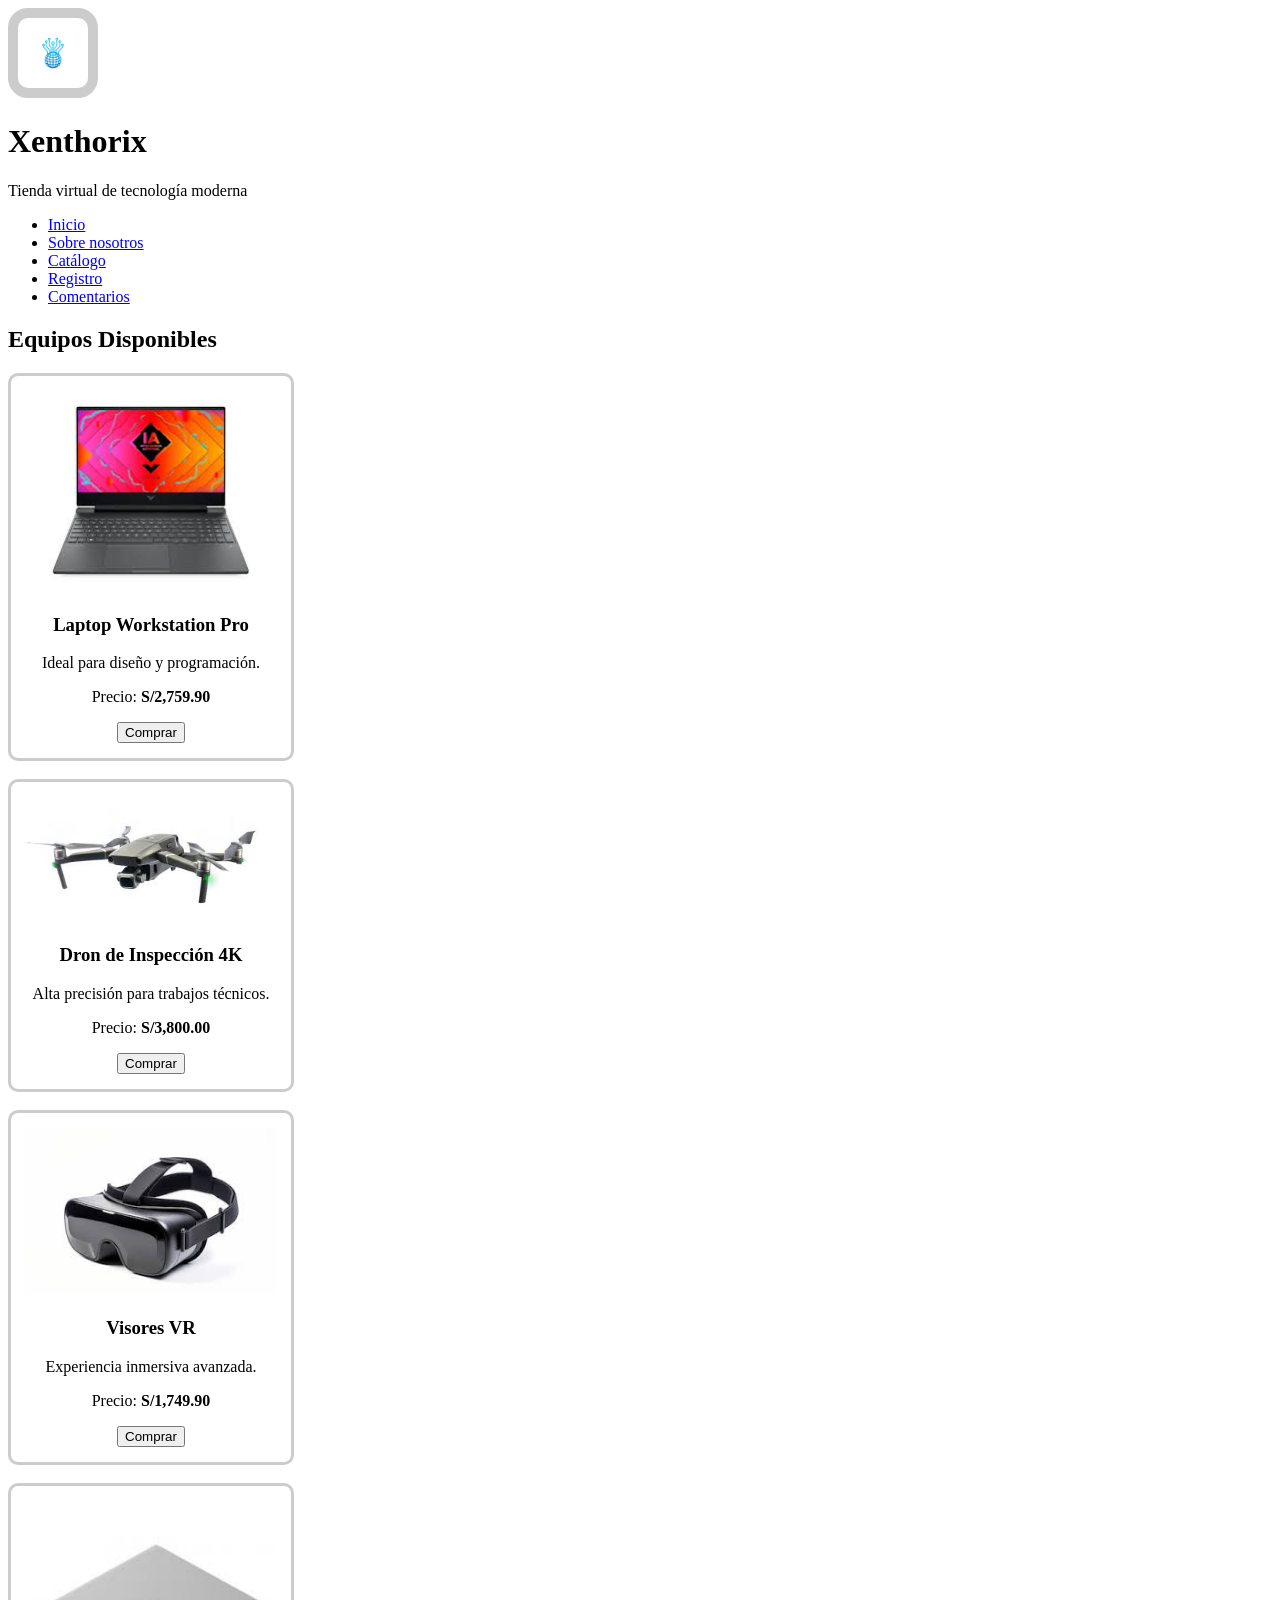
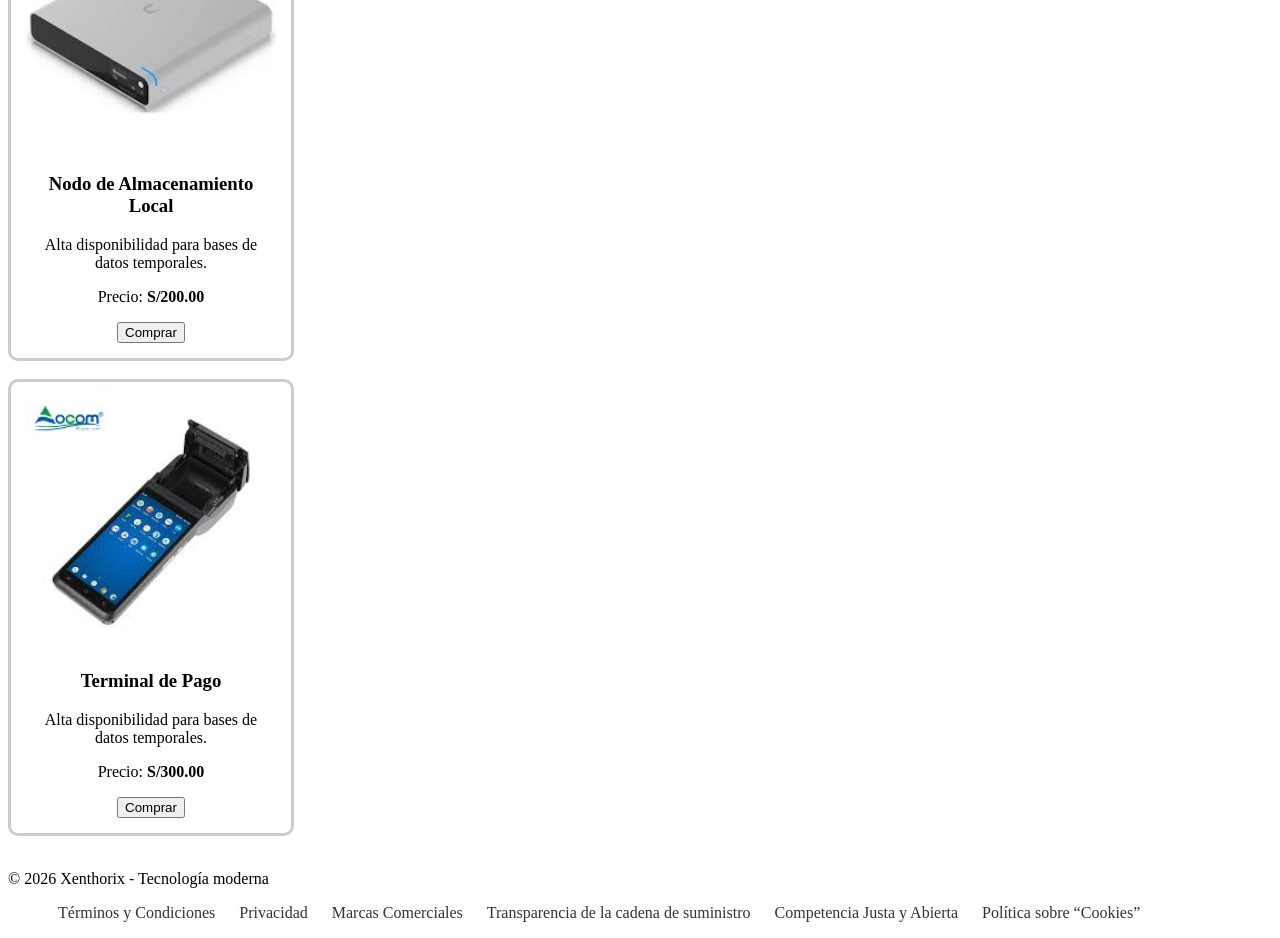
==== catalogo.html @ 6b48ac33 "pg1" ====
<!DOCTYPE html>
<html lang="es">
<head>
    <meta charset="UTF-8">
    <title>Xenthorix - Tienda de Tecnología</title>
    <link rel="stylesheet" href="estilos.css">
</head>
<body>

    <!-- ENCABEZADO -->
    <header>
        <img src="imagen/logo.png" alt="Logo de la empresa" style="width:50px; height: 50px;border: 10px solid #ccc; padding: 10px; border-radius: 20px; text-align: center;">
        <div class="texto-header">
            <h1>Xenthorix</h1>
            <p>Tienda virtual de tecnología moderna</p>
        </div>
    </header>

    <!-- MENÚ -->
    <nav>
        <ul>
            <li><a href="index.html#inicio">Inicio</a></li>
            <li><a href="index.html#nosotros">Sobre nosotros</a></li>
            <li><a href="#catalogo">Catálogo</a></li>
            <li><a href="registro.html">Registro</a></li>
            <li><a href="index.html#comentarios">Comentarios</a></li>
        </ul>
    </nav>

    <main>

        <!-- CATÁLOGO -->
        <section id="catalogo">
            <h2>Equipos Disponibles</h2>

            <article style="border: 3px solid #ccc; padding: 15px; width: 250px; border-radius: 10px; text-align: center;">
                <img src="imagen/laptop.jpg" style="width:100%;">
                <h3>Laptop Workstation Pro</h3>
                <p>Ideal para diseño y programación.</p>
                <p>Precio: <strong>S/2,759.90</strong></p>
                <button>Comprar</button>
            </article>
            <br>

            <article style="border: 3px solid #ccc; padding: 15px; width: 250px; border-radius: 10px; text-align: center;">
                <img src="imagen/dron.jpg" style="width:100%;">
                <h3>Dron de Inspección 4K</h3>
                <p>Alta precisión para trabajos técnicos.</p>
                <p>Precio: <strong>S/3,800.00</strong></p>
                <button>Comprar</button>
            </article>
            <br>

            <article style="border: 3px solid #ccc; padding: 15px; width: 250px; border-radius: 10px; text-align: center;">
                <img src="imagen/gafas.jpg" style="width:100%;">
                <h3>Visores VR</h3>
                <p>Experiencia inmersiva avanzada.</p>
                <p>Precio: <strong>S/1,749.90</strong></p>
                <button>Comprar</button>
            </article>
            <br>

            <article style="border: 3px solid #ccc; padding: 15px; width: 250px; border-radius: 10px; text-align: center;">
                <img src="imagen/servidor.jpg" style="width:100%;">
                <h3>Nodo de Almacenamiento Local</h3>
                <p>Alta disponibilidad para bases de datos temporales.</p>
                <p>Precio: <strong>S/200.00</strong></p>
                <button>Comprar</button>
            </article>
            <br>
            
            <article style="border: 3px solid #ccc; padding: 15px; width: 250px; border-radius: 10px; text-align: center;">
                <img src="imagen/terminal_de_pago.jpg" style="width: 100%;">
                <h3>Terminal de Pago</h3>
                <p>Alta disponibilidad para bases de datos temporales.</p>
                <p>Precio: <strong>S/300.00</strong></p>
                <button>Comprar</button>
            </article>
            <br>
        </section>
    </main>

    <!-- FOOTER -->
    <footer>
        <p>&copy; 2026 Xenthorix - Tecnología moderna</p>
    </footer>

    <div class="col-12 text-center">
		<ul>
            <style>
                .links {
                    display: inline-block;
                    margin: 0 10px;
                }
                .links a {
                    text-decoration: none;
                    color: #333;
                }
            </style>
            
				<li class="links"><a href="/es/legal/copyright.html">Términos y Condiciones</a></li>
			
				<li class="links"><a href="/es/legal/privacy.html">Privacidad</a></li>
			
				<li class="links"><a href="/es/legal/trademarks.html">Marcas Comerciales</a></li>
			
				<li class="links"><a href="/es/legal/transparency.html" target="_blank">Transparencia de la cadena de suministro</a></li>
			
				<li class="links"><a href="/es/legal/competition.html">Competencia Justa y Abierta</a></li>
			
				<li class="links"><a href="/es/legal/cookies.html">Política sobre “Cookies”</a></li>
			
		</ul>
	</div>

</body>
</html>
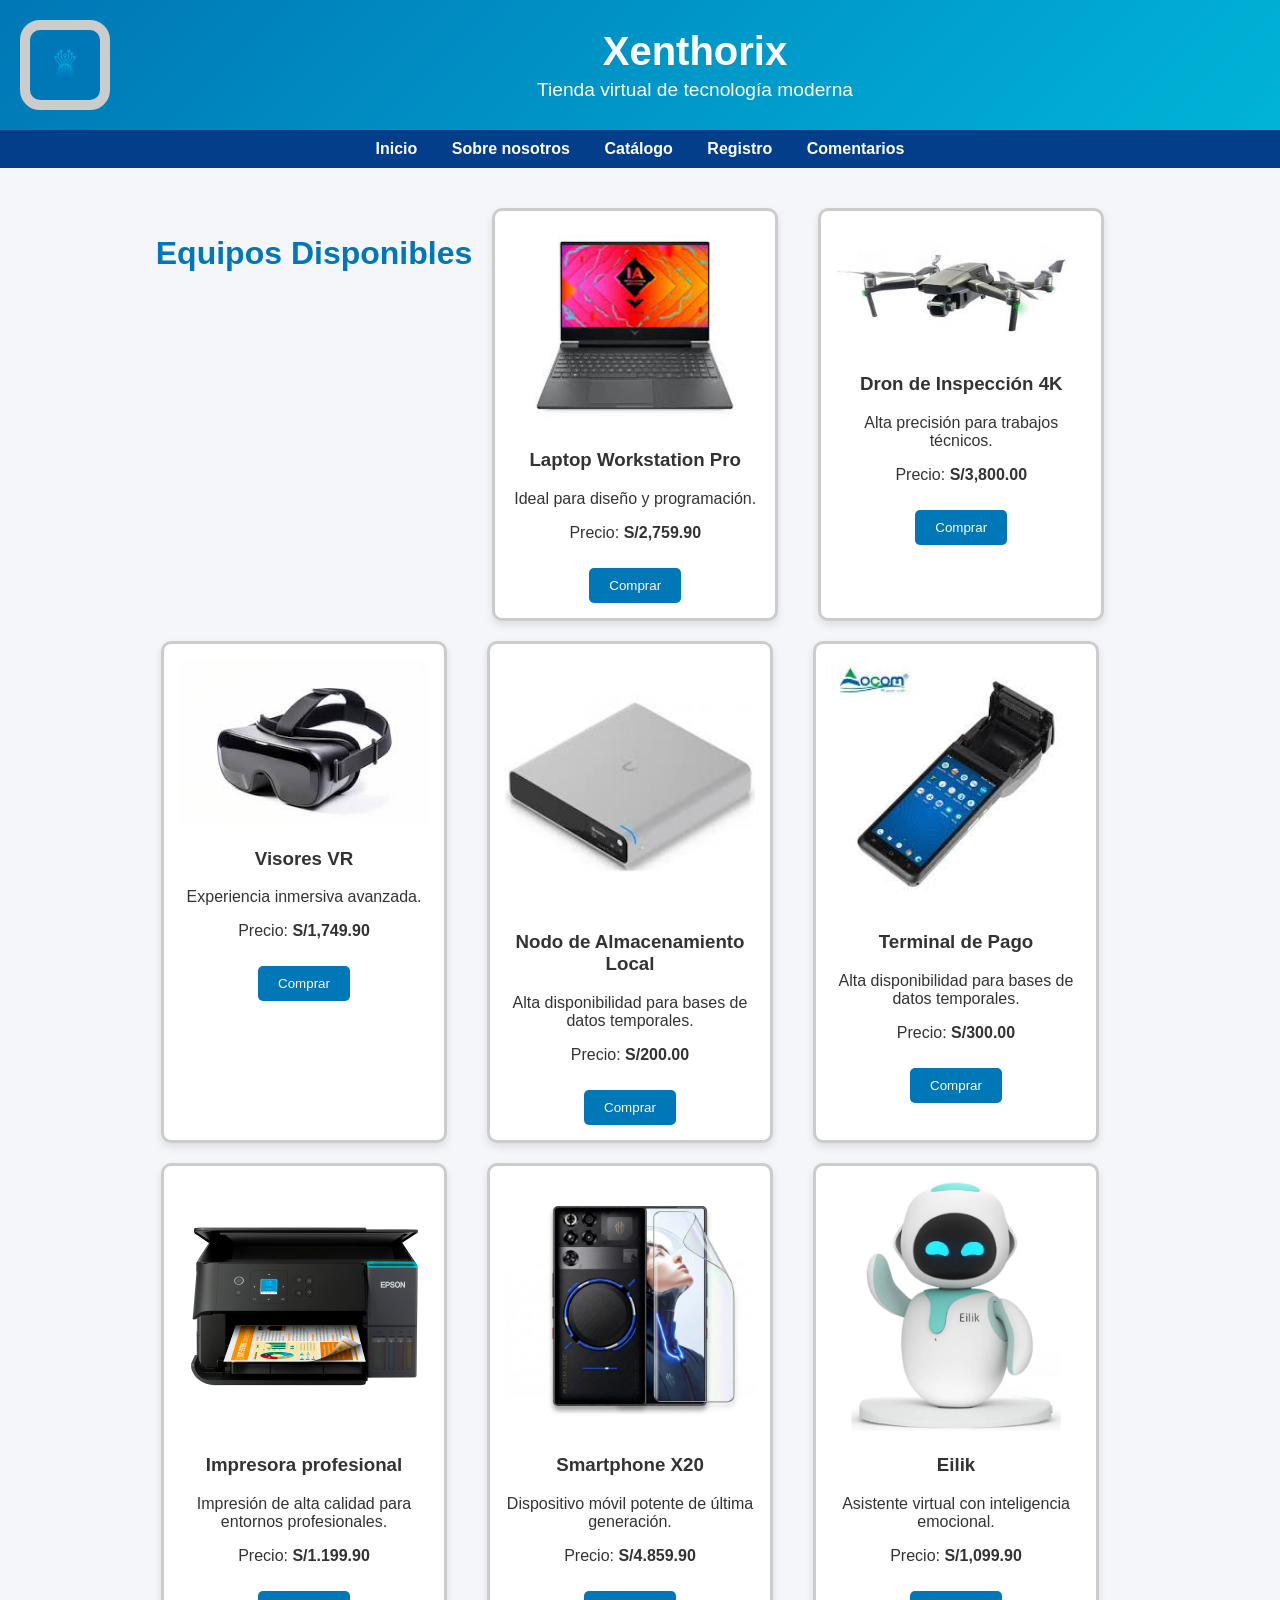
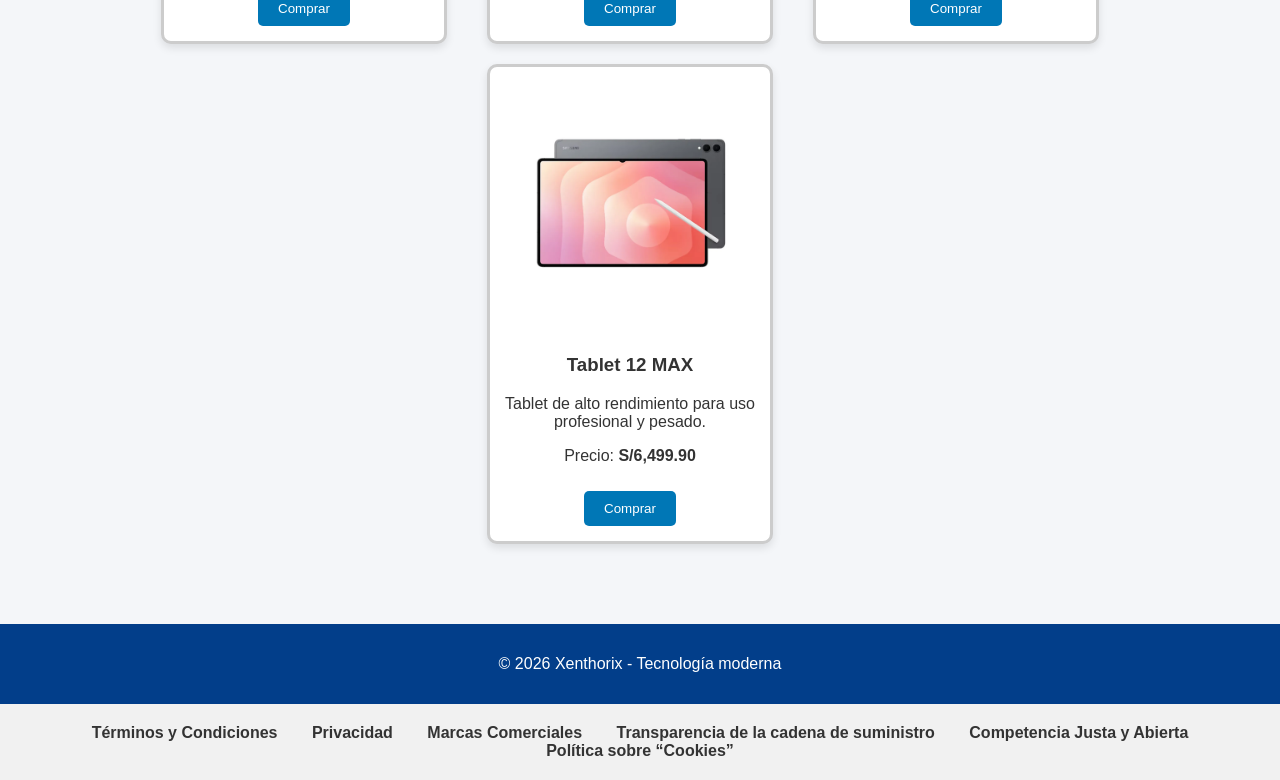
==== commit 66687944: "Add 4 new product articles to catalog" ====
--- a/catalogo.html
+++ b/catalogo.html
@@ -77,6 +77,44 @@
                 <button>Comprar</button>
             </article>
             <br>
+
+			
+            <article style="border: 3px solid #ccc; padding: 15px; width: 250px; border-radius: 10px; text-align: center;">
+                <img src="imagen/impresora.jpg" style="width:100%;">
+                <h3>Impresora profesional</h3>
+                <p>Impresión de alta calidad para entornos profesionales.</p>
+                <p>Precio: <strong>S/1.199.90</strong></p>
+                <button>Comprar</button>
+            </article>
+            <br>
+
+            <article style="border: 3px solid #ccc; padding: 15px; width: 250px; border-radius: 10px; text-align: center;">
+                <img src="imagen/telefono.png" style="width:100%;">
+                <h3>Smartphone X20</h3>
+                <p>Dispositivo móvil potente de última generación.</p>
+                <p>Precio: <strong>S/4.859.90</strong></p>
+                <button>Comprar</button>
+            </article>
+
+            <br>
+            <article style="border: 3px solid #ccc; padding: 15px; width: 250px; border-radius: 10px; text-align: center;">
+                <img src="imagen/asistente.png" style="width:100%;">
+                <h3>Eilik</h3>
+                <p>Asistente virtual con inteligencia emocional.</p>
+                <p>Precio: <strong>S/1,099.90</strong></p>
+                <button>Comprar</button>
+            </article>
+            <br>
+
+            <article style="border: 3px solid #ccc; padding: 15px; width: 250px; border-radius: 10px; text-align: center;">
+                <img src="imagen/tablet.png" style="width:100%;">
+                <h3>Tablet 12 MAX</h3>
+                <p>Tablet de alto rendimiento para uso profesional y pesado.</p>
+                <p>Precio: <strong>S/6,499.90</strong></p>
+                <button>Comprar</button>
+            </article>
+            <br>
+
         </section>
     </main>
 
@@ -114,4 +152,4 @@
 	</div>
 
 </body>
-</html>+</html>
--- a/estilos.css
+++ b/estilos.css
@@ -0,0 +1,381 @@
+/* Estilo general */
+body {
+    font-family: Arial, Helvetica, sans-serif;
+    margin: 0;
+    padding: 0;
+    background-color: #f4f6f9;
+    color: #333;
+}
+
+/* Encabezado */
+header {
+    display: flex;
+    align-items: center;       /* centra verticalmente logo y texto */
+    background: linear-gradient(135deg, #0077b6, #00b4d8);
+    color: white;
+    padding: 20px;
+}
+
+/* Logo a la izquierda */
+header img {
+    width: 60px;
+    height: 60px;
+    border: 4px solid #fff;
+    border-radius: 50%;
+    padding: 5px;
+    background: #0077b6;
+    margin-right: 20px;
+}
+
+/* Contenedor del texto */
+header .texto-header {
+    text-align: center;
+    flex: 1; /* ocupa todo el espacio restante */
+}
+
+header h1 {
+    margin: 0;
+    font-size: 2.5em;
+}
+
+header p {
+    margin: 5px 0 0;
+    font-size: 1.2em;
+}
+
+/* Menú */
+nav {
+    background-color: #023e8a;
+    padding: 10px 0;
+}
+
+nav ul {
+    list-style: none;
+    margin: 0;
+    padding: 0;
+    text-align: center;
+}
+
+nav ul li {
+    display: inline-block;
+    margin: 0 15px;
+}
+
+nav ul li a {
+    text-decoration: none;
+    color: white;
+    font-weight: bold;
+    transition: color 0.3s ease;
+}
+
+nav ul li a:hover {
+    color: #90e0ef;
+}
+
+/* Catálogo en horizontal */
+#catalogo {
+    padding: 40px;
+    text-align: center;
+}
+
+#catalogo h2 {
+    margin-bottom: 30px;
+    font-size: 2em;
+    color: #0077b6;
+}
+
+/* Contenedor flexible */
+#catalogo {
+    display: flex;
+    flex-wrap: wrap; /* permite que los artículos bajen si no caben */
+    justify-content: center;
+    gap: 20px; /* espacio entre artículos */
+}
+
+/* Tarjetas de producto */
+#catalogo article {
+    background: white;
+    border: 3px solid #ccc;
+    border-radius: 10px;
+    padding: 15px;
+    width: 250px;
+    text-align: center;
+    box-shadow: 0 4px 8px rgba(0,0,0,0.1);
+    transition: transform 0.3s ease;
+}
+
+#catalogo article:hover {
+    transform: scale(1.05);
+}
+
+#catalogo img {
+    border-radius: 10px;
+    width: 100%;
+}
+
+#catalogo button {
+    background-color: #0077b6;
+    color: white;
+    border: none;
+    padding: 10px 20px;
+    margin-top: 10px;
+    border-radius: 5px;
+    cursor: pointer;
+    transition: background 0.3s ease;
+}
+
+#catalogo button:hover {
+    background-color: #00b4d8;
+}
+
+
+#catalogo button {
+    background-color: #0077b6;
+    color: white;
+    border: none;
+    padding: 10px 20px;
+    margin-top: 10px;
+    border-radius: 5px;
+    cursor: pointer;
+    transition: background 0.3s ease;
+}
+
+#catalogo button:hover {
+    background-color: #00b4d8;
+}
+
+/* Footer */
+footer {
+    background-color: #023e8a;
+    color: white;
+    text-align: center;
+    padding: 15px;
+    margin-top: 40px;
+}
+
+/* Links legales */
+.col-12 {
+    background-color: #f1f1f1;
+    padding: 20px;
+    text-align: center;
+}
+
+.col-12 ul {
+    list-style: none;
+    padding: 0;
+    margin: 0;
+}
+
+.col-12 li {
+    display: inline-block;
+    margin: 0 15px;
+}
+
+.col-12 a {
+    text-decoration: none;
+    color: #0077b6;
+    font-weight: bold;
+    transition: color 0.3s ease;
+}
+
+.col-12 a:hover {
+    color: #00b4d8;
+}
+
+/* Sección de registro */
+#registro {
+    padding: 50px;
+    display: flex;
+    justify-content: center;
+    background: linear-gradient(135deg, #e0f7fa, #f4f6f9);
+}
+
+#registro h2 {
+    text-align: center;
+    color: #0077b6;
+    margin-bottom: 20px;
+    font-size: 2em;
+}
+/* Formulario */
+#registro form {
+    width: 100%;
+    max-width: 450px;
+}
+
+#registro fieldset {
+    border: none;
+    background: white;
+    padding: 30px;
+    border-radius: 12px;
+    box-shadow: 0 6px 15px rgba(0,0,0,0.1);
+}
+
+#registro legend {
+    font-weight: bold;
+    color: #023e8a;
+    font-size: 1.3em;
+    margin-bottom: 15px;
+}
+
+/* Etiquetas e inputs */
+#registro label {
+    display: block;
+    margin-bottom: 6px;
+    font-weight: bold;
+    color: #333;
+}
+
+#registro input {
+    width: 100%;
+    padding: 10px;
+    margin-bottom: 18px;
+    border: 1px solid #ccc;
+    border-radius: 6px;
+    transition: border-color 0.3s ease, box-shadow 0.3s ease;
+}
+
+#registro input:focus {
+    border-color: #0077b6;
+    box-shadow: 0 0 6px rgba(0,119,182,0.3);
+    outline: none;
+}
+
+/* Botón */
+#registro button {
+    width: 100%;
+    padding: 12px;
+    background-color: #0077b6;
+    color: white;
+    border: none;
+    border-radius: 6px;
+    font-size: 1em;
+    cursor: pointer;
+    transition: background 0.3s ease, transform 0.2s ease;
+}
+
+#registro button:hover {
+    background-color: #00b4d8;
+    transform: scale(1.05);
+}
+
+/* INICIO */
+#inicio {
+    padding: 60px 20px;
+    text-align: center;
+    background: linear-gradient(135deg, #1b303b, #263235);
+    color: white;
+}
+
+#inicio h2 {
+    font-size: 2.5em;
+    margin-bottom: 15px;
+}
+
+#inicio p {
+    font-size: 1.2em;
+}
+
+/* SOBRE NOSOTROS */
+#nosotros {
+    padding: 50px;
+    background-color: #f9f9f9;
+    text-align: center;
+}
+
+#nosotros h2 {
+    color: #0077b6;
+    margin-bottom: 20px;
+    font-size: 2em;
+}
+
+#nosotros p {
+    max-width: 700px;
+    margin: 10px auto;
+    line-height: 1.6;
+    color: #444;
+}
+
+#nosotros img {
+    margin-top: 20px;
+    width: 80px;
+    height: 80px;
+    border: 5px solid #0077b6;
+    border-radius: 50%;
+    padding: 10px;
+    background: white;
+}
+
+/* COMENTARIOS */
+#comentarios {
+    padding: 50px;
+    background-color: #eef6f9;
+}
+
+#comentarios h2 {
+    text-align: center;
+    color: #0077b6;
+    margin-bottom: 30px;
+    font-size: 2em;
+}
+
+/* Opiniones */
+#comentarios article {
+    background: white;
+    padding: 15px;
+    margin: 15px auto;
+    max-width: 600px;
+    border-radius: 10px;
+    box-shadow: 0 4px 10px rgba(0,0,0,0.1);
+    display: flex;
+    align-items: center;
+    gap: 15px;
+}
+
+#comentarios article img {
+    width: 60px;
+    border-radius: 50%;
+    border: 2px solid #0077b6;
+}
+
+/* Formulario de comentarios */
+#comentarios h3 {
+    text-align: center;
+    margin-top: 30px;
+    color: #023e8a;
+}
+
+#comentarios form {
+    text-align: center;
+    margin-top: 20px;
+}
+
+#comentarios input, 
+#comentarios textarea {
+    width: 80%;
+    max-width: 400px;
+    padding: 10px;
+    margin-bottom: 15px;
+    border: 1px solid #ccc;
+    border-radius: 6px;
+    transition: border-color 0.3s ease;
+}
+
+#comentarios input:focus, 
+#comentarios textarea:focus {
+    border-color: #0077b6;
+    outline: none;
+}
+
+#comentarios button {
+    background-color: #0077b6;
+    color: white;
+    border: none;
+    padding: 12px 25px;
+    border-radius: 6px;
+    cursor: pointer;
+    transition: background 0.3s ease;
+}
+
+#comentarios button:hover {
+    background-color: #00b4d8;
+}
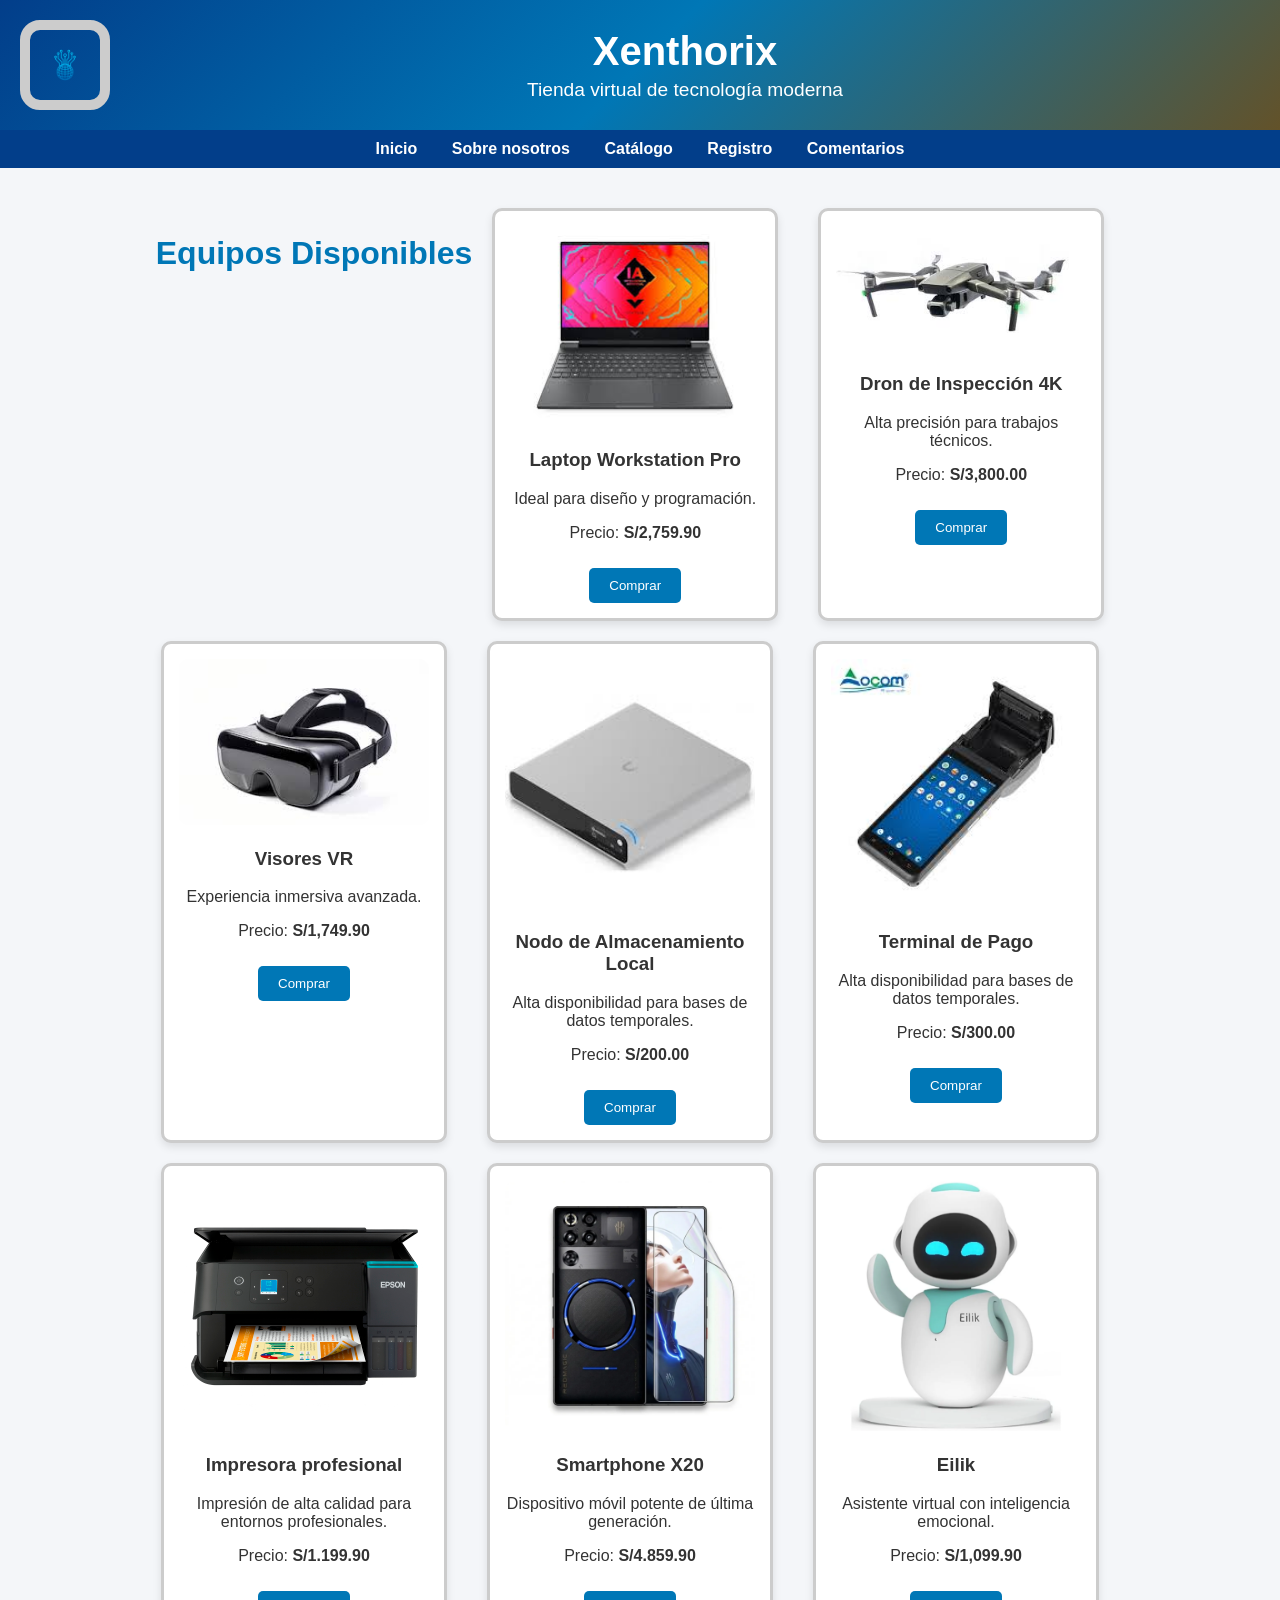
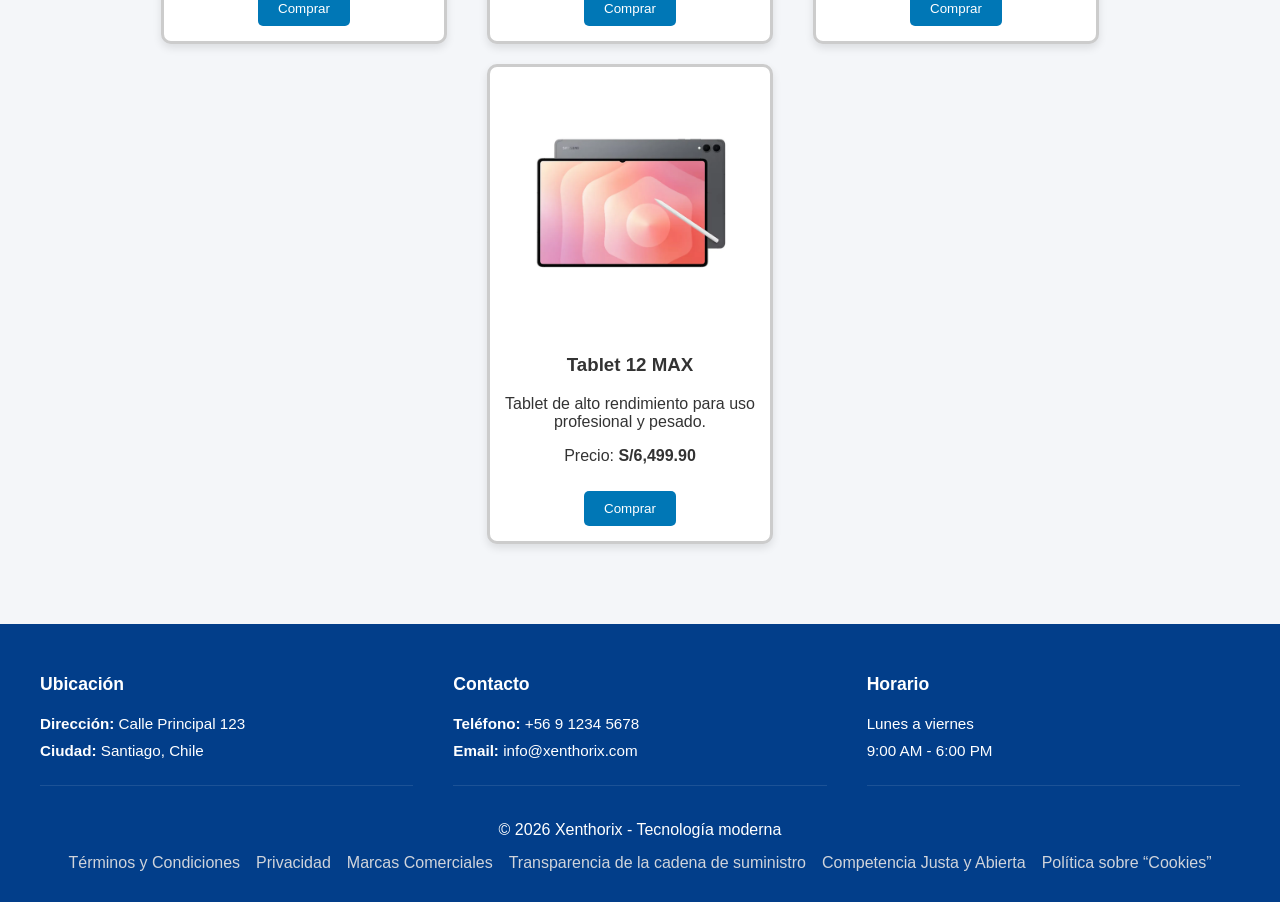
==== commit 27ba03ba: "cambios" ====
--- a/catalogo.html
+++ b/catalogo.html
@@ -120,36 +120,39 @@
 
     <!-- FOOTER -->
     <footer>
+        <div class="footer-content">
+            <div class="footer-section">
+                <h4>Ubicación</h4>
+                <p>
+                    <strong>Dirección:</strong> Calle Principal 123<br>
+                    <strong>Ciudad:</strong> Santiago, Chile
+                </p>
+            </div>
+            <div class="footer-section">
+                <h4>Contacto</h4>
+                <p>
+                    <strong>Teléfono:</strong> +56 9 1234 5678<br>
+                    <strong>Email:</strong> info@xenthorix.com
+                </p>
+            </div>
+            <div class="footer-section">
+                <h4>Horario</h4>
+                <p>
+                    Lunes a viernes<br>
+                    9:00 AM - 6:00 PM
+                </p>
+            </div>
+        </div>
         <p>&copy; 2026 Xenthorix - Tecnología moderna</p>
+        <div class="footer-links">
+            <ul>
+                <li class="links"><a href="/es/legal/copyright.html">Términos y Condiciones</a></li>
+                <li class="links"><a href="/es/legal/privacy.html">Privacidad</a></li>
+                <li class="links"><a href="/es/legal/trademarks.html">Marcas Comerciales</a></li>
+                <li class="links"><a href="/es/legal/transparency.html" target="_blank">Transparencia de la cadena de suministro</a></li>
+                <li class="links"><a href="/es/legal/competition.html">Competencia Justa y Abierta</a></li>
+                <li class="links"><a href="/es/legal/cookies.html">Política sobre “Cookies”</a></li>
+            </ul>
+        </div>
     </footer>
-
-    <div class="col-12 text-center">
-		<ul>
-            <style>
-                .links {
-                    display: inline-block;
-                    margin: 0 10px;
-                }
-                .links a {
-                    text-decoration: none;
-                    color: #333;
-                }
-            </style>
-            
-				<li class="links"><a href="/es/legal/copyright.html">Términos y Condiciones</a></li>
-			
-				<li class="links"><a href="/es/legal/privacy.html">Privacidad</a></li>
-			
-				<li class="links"><a href="/es/legal/trademarks.html">Marcas Comerciales</a></li>
-			
-				<li class="links"><a href="/es/legal/transparency.html" target="_blank">Transparencia de la cadena de suministro</a></li>
-			
-				<li class="links"><a href="/es/legal/competition.html">Competencia Justa y Abierta</a></li>
-			
-				<li class="links"><a href="/es/legal/cookies.html">Política sobre “Cookies”</a></li>
-			
-		</ul>
-	</div>
-
-</body>
 </html>
--- a/estilos.css
+++ b/estilos.css
@@ -10,21 +10,10 @@
 /* Encabezado */
 header {
     display: flex;
-    align-items: center;       /* centra verticalmente logo y texto */
-    background: linear-gradient(135deg, #0077b6, #00b4d8);
+    align-items: center;
+    background: linear-gradient(135deg, #023e8a, #0077b6, #635229);
     color: white;
     padding: 20px;
-}
-
-/* Logo a la izquierda */
-header img {
-    width: 60px;
-    height: 60px;
-    border: 4px solid #fff;
-    border-radius: 50%;
-    padding: 5px;
-    background: #0077b6;
-    margin-right: 20px;
 }
 
 /* Contenedor del texto */
@@ -45,7 +34,7 @@
 
 /* Menú */
 nav {
-    background-color: #023e8a;
+    background-color: #023e8a;   /* azul medio, igual al encabezado */
     padding: 10px 0;
 }
 
@@ -63,14 +52,15 @@
 
 nav ul li a {
     text-decoration: none;
-    color: white;
+    color: #ffffff;              /* texto blanco para contraste */
     font-weight: bold;
     transition: color 0.3s ease;
 }
 
 nav ul li a:hover {
-    color: #90e0ef;
-}
+    color: #ffb703;              /* dorado cálido al pasar el mouse */
+}
+
 
 /* Catálogo en horizontal */
 #catalogo {
@@ -141,16 +131,92 @@
 }
 
 #catalogo button:hover {
-    background-color: #00b4d8;
+    background-color: #d5e1e4;
 }
 
 /* Footer */
 footer {
     background-color: #023e8a;
     color: white;
-    text-align: center;
-    padding: 15px;
+    padding: 30px;
     margin-top: 40px;
+}
+
+.footer-content {
+    max-width: 1200px;
+    margin: 0 auto 20px;
+    display: flex;
+    justify-content: space-between;
+    gap: 40px;
+}
+
+.footer-section {
+    flex: 1;
+    padding: 20px 0;
+    border-bottom: 1px solid rgba(255, 255, 255, 0.1);
+    text-align: left;
+}
+
+.footer-section h4 {
+    margin: 0 0 15px;
+    font-size: 1.1em;
+}
+
+.footer-section p {
+    margin: 0;
+    line-height: 1.8;
+    font-size: 0.95em;
+}
+
+footer > p {
+    text-align: center;
+    margin: 0;
+    padding-top: 15px;
+}
+
+.footer-links {
+    text-align: center;
+    margin-top: 15px;
+}
+
+.footer-links ul {
+    list-style: none;
+    padding: 0;
+    margin: 0 auto;
+    display: inline-flex;
+    flex-wrap: wrap;
+    justify-content: center;
+    gap: 16px;
+}
+
+.footer-links li {
+    display: inline-block;
+}
+
+.footer-links a {
+    text-decoration: none;
+    color: #d0d4db;
+    font-weight: 500;
+}
+
+.footer-links a:hover {
+    color: #ffd166;
+}
+
+@media (max-width: 768px) {
+    .footer-content {
+        flex-direction: column;
+        gap: 20px;
+    }
+    .footer-section {
+        text-align: center;
+    }
+    .footer-section p {
+        font-size: 0.9em;
+    }
+    .footer-links ul {
+        gap: 12px;
+    }
 }
 
 /* Links legales */
@@ -187,32 +253,44 @@
     padding: 50px;
     display: flex;
     justify-content: center;
-    background: linear-gradient(135deg, #e0f7fa, #f4f6f9);
-}
-
+    align-items: center;
+    min-height: 100vh;
+    background-image: linear-gradient(rgba(255, 255, 255, 0.2), rgba(255, 255, 255, 0.2)), url('imagen/registro.jpg');
+    background-size: cover;
+    background-position: center;
+    background-repeat: no-repeat;
+    box-shadow: inset 0 0 40px rgba(0, 0, 0, 0.03);
+    border: 1px solid rgba(255, 255, 255, 0.25);
+}
+
+/* Título */
 #registro h2 {
     text-align: center;
-    color: #0077b6;
+    color: #ffb703;               /* tono dorado cálido */
     margin-bottom: 20px;
     font-size: 2em;
-}
-/* Formulario */
+    text-shadow: 1px 1px 3px rgba(0,0,0,0.4);
+}
+
 #registro form {
-    width: 100%;
-    max-width: 450px;
-}
-
+    width: 80%;
+    min-width: 500px;
+    max-width: 900px;
+}
+
+/* Caja del formulario */
 #registro fieldset {
     border: none;
-    background: white;
-    padding: 30px;
-    border-radius: 12px;
-    box-shadow: 0 6px 15px rgba(0,0,0,0.1);
-}
-
+    background: rgba(255, 255, 255, 0.85);
+    padding: 40px;      /* más espacio interno */
+    border-radius: 15px;
+    box-shadow: 0 6px 15px rgba(0,0,0,0.4);
+}
+
+/* Leyenda */
 #registro legend {
     font-weight: bold;
-    color: #023e8a;
+    color: #120549;               /* naranja cálido */
     font-size: 1.3em;
     margin-bottom: 15px;
 }
@@ -236,7 +314,7 @@
 
 #registro input:focus {
     border-color: #0077b6;
-    box-shadow: 0 0 6px rgba(0,119,182,0.3);
+    box-shadow: 0 0 6px rgba(0,119,182,0.25);
     outline: none;
 }
 
@@ -244,8 +322,8 @@
 #registro button {
     width: 100%;
     padding: 12px;
-    background-color: #0077b6;
-    color: white;
+    background-color: #041680;    /* dorado cálido */
+    color: #fff;
     border: none;
     border-radius: 6px;
     font-size: 1em;
@@ -254,17 +332,20 @@
 }
 
 #registro button:hover {
-    background-color: #00b4d8;
+    background-color: #005f99;
     transform: scale(1.05);
 }
+
+
 
 /* INICIO */
 #inicio {
     padding: 60px 20px;
     text-align: center;
-    background: linear-gradient(135deg, #1b303b, #263235);
-    color: white;
-}
+    background: linear-gradient(135deg, #1b1b2f, #16213e, #635229);
+    color: white;
+}
+
 
 #inicio h2 {
     font-size: 2.5em;
@@ -273,6 +354,60 @@
 
 #inicio p {
     font-size: 1.2em;
+}
+
+.inicio-opciones {
+    margin-top: 30px;
+    max-width: 1000px;
+    margin-left: auto;
+    margin-right: auto;
+    display: grid;
+    grid-template-columns: repeat(4, minmax(180px, 1fr));
+    gap: 20px;
+    text-align: left;
+}
+
+.opcion-card {
+    background: rgba(255, 255, 255, 0.08);
+    border: 1px solid rgba(255, 255, 255, 0.15);
+    border-radius: 18px;
+    overflow: hidden;
+    box-shadow: 0 10px 30px rgba(0, 0, 0, 0.12);
+}
+
+.opcion-card img {
+    width: 100%;
+    height: 170px;
+    object-fit: cover;
+    display: block;
+}
+
+.opcion-texto {
+    padding: 16px;
+}
+
+.opcion-texto h3 {
+    margin: 0 0 10px;
+    font-size: 1.1em;
+    color: #ffd166;
+}
+
+.opcion-texto p {
+    margin: 0;
+    line-height: 1.6;
+    color: #f0f0f0;
+}
+
+@media (max-width: 900px) {
+    .inicio-opciones {
+        grid-template-columns: repeat(2, minmax(180px, 1fr));
+    }
+}
+
+@media (max-width: 600px) {
+    .inicio-opciones {
+        grid-template-columns: 1fr;
+    }
 }
 
 /* SOBRE NOSOTROS */
@@ -293,6 +428,67 @@
     margin: 10px auto;
     line-height: 1.6;
     color: #444;
+}
+
+.subseccion {
+    margin-top: 40px;
+    padding: 25px;
+    background-color: #ffffff;
+    border-left: 5px solid #0077b6;
+    border-radius: 8px;
+    max-width: 800px;
+    margin-left: auto;
+    margin-right: auto;
+}
+
+.subseccion h3 {
+    color: #0077b6;
+    margin-top: 0;
+    margin-bottom: 15px;
+    font-size: 1.4em;
+}
+
+.subseccion p {
+    color: #555;
+    line-height: 1.8;
+    margin: 0;
+}
+
+.datos-grid {
+    display: grid;
+    grid-template-columns: repeat(4, minmax(150px, 1fr));
+    gap: 20px;
+    margin-top: 20px;
+}
+
+.dato-item {
+    background: linear-gradient(135deg, #0077b6, #00a8e8);
+    color: white;
+    padding: 20px;
+    border-radius: 12px;
+    text-align: center;
+}
+
+.dato-item h4 {
+    font-size: 1.8em;
+    margin: 0 0 10px;
+}
+
+.dato-item p {
+    margin: 0;
+    font-size: 0.95em;
+}
+
+@media (max-width: 800px) {
+    .datos-grid {
+        grid-template-columns: repeat(2, minmax(150px, 1fr));
+    }
+}
+
+@media (max-width: 500px) {
+    .datos-grid {
+        grid-template-columns: 1fr;
+    }
 }
 
 #nosotros img {
@@ -379,3 +575,4 @@
 #comentarios button:hover {
     background-color: #00b4d8;
 }
+
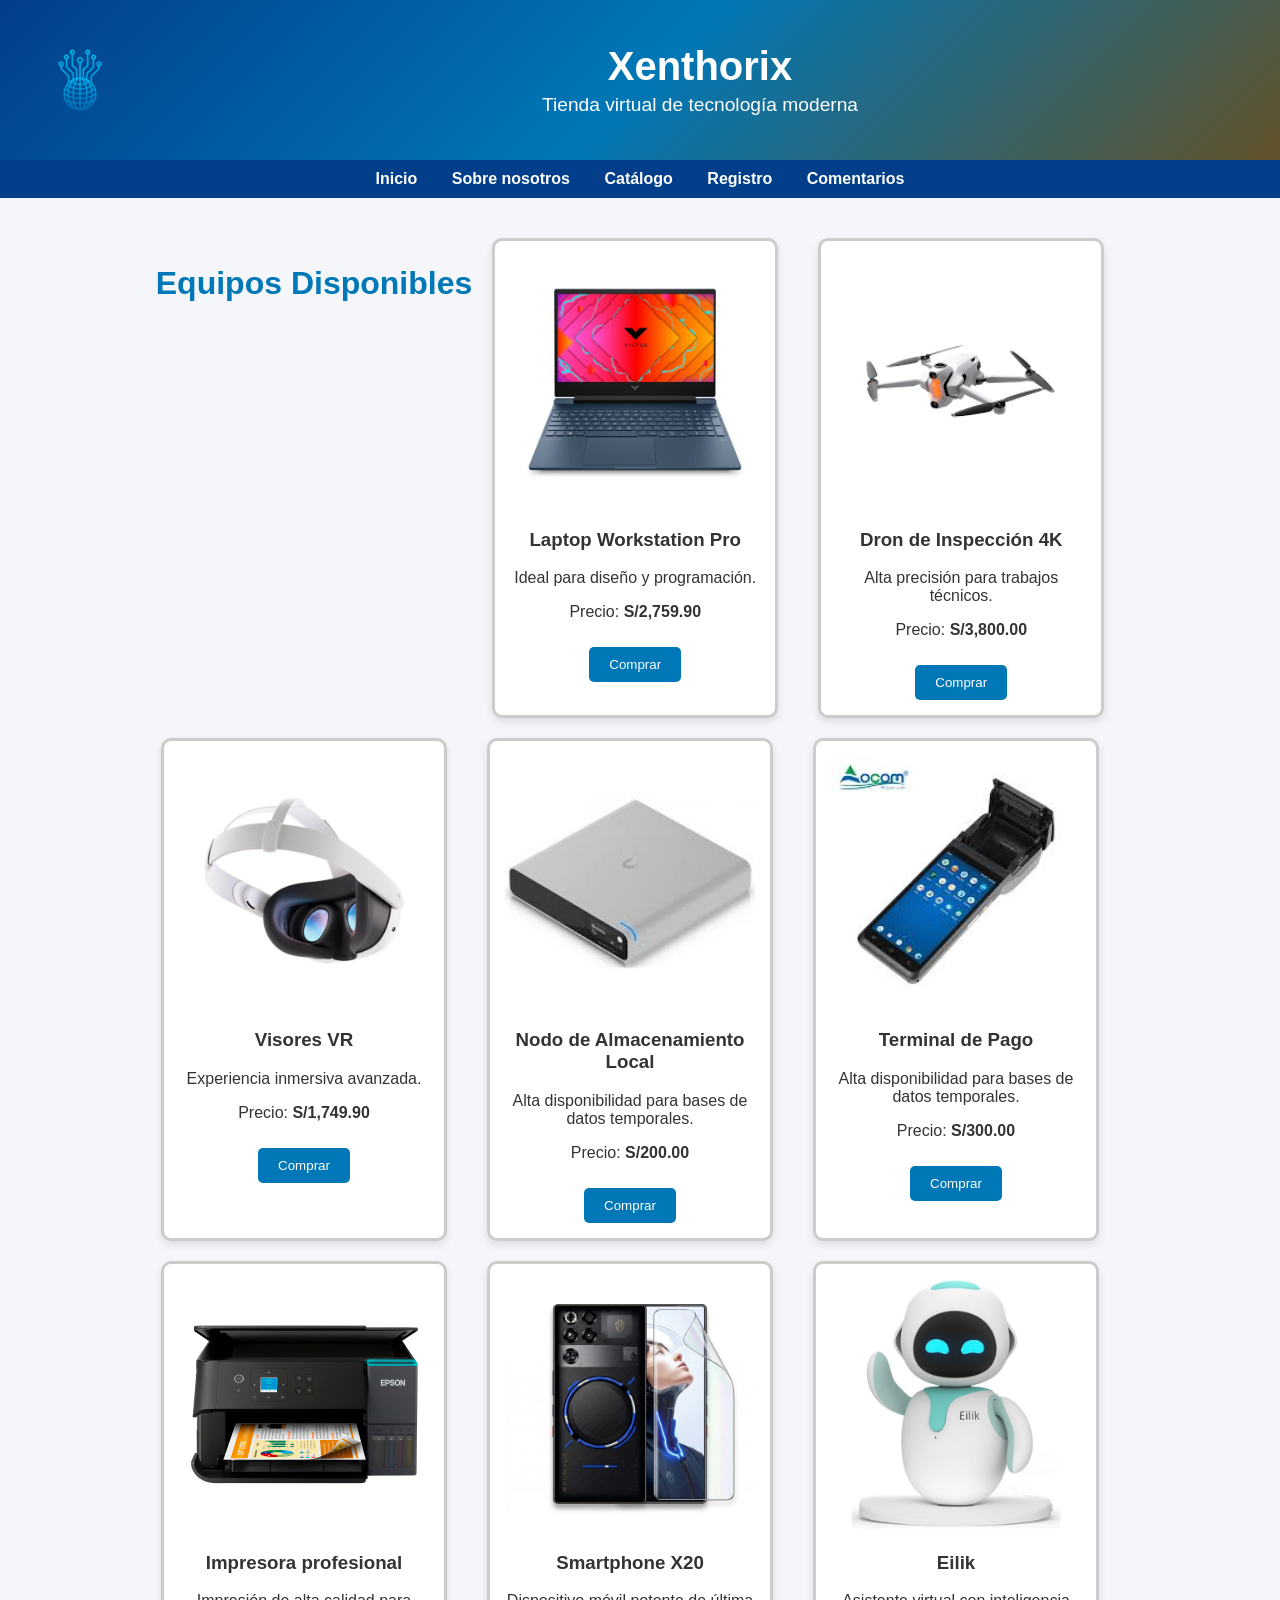
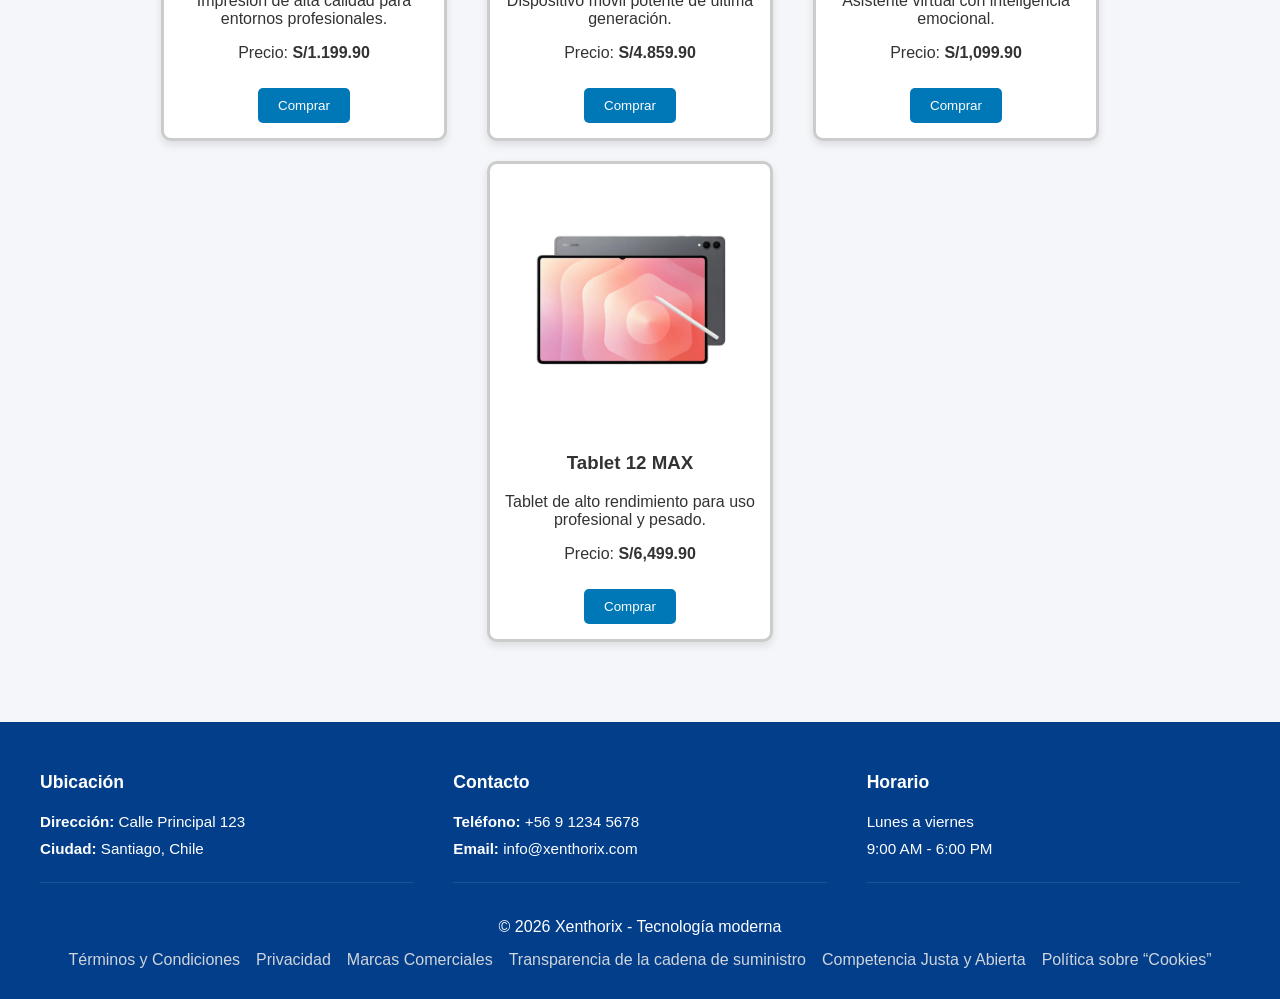
==== commit 42fe40a3: "c" ====
--- a/catalogo.html
+++ b/catalogo.html
@@ -9,7 +9,7 @@
 
     <!-- ENCABEZADO -->
     <header>
-        <img src="imagen/logo.png" alt="Logo de la empresa" style="width:50px; height: 50px;border: 10px solid #ccc; padding: 10px; border-radius: 20px; text-align: center;">
+        <img src="imagen/logo.png" alt="Logo de la empresa" style=" height: 100px; padding: 10px; border-radius: 20px; text-align: center;">
         <div class="texto-header">
             <h1>Xenthorix</h1>
             <p>Tienda virtual de tecnología moderna</p>
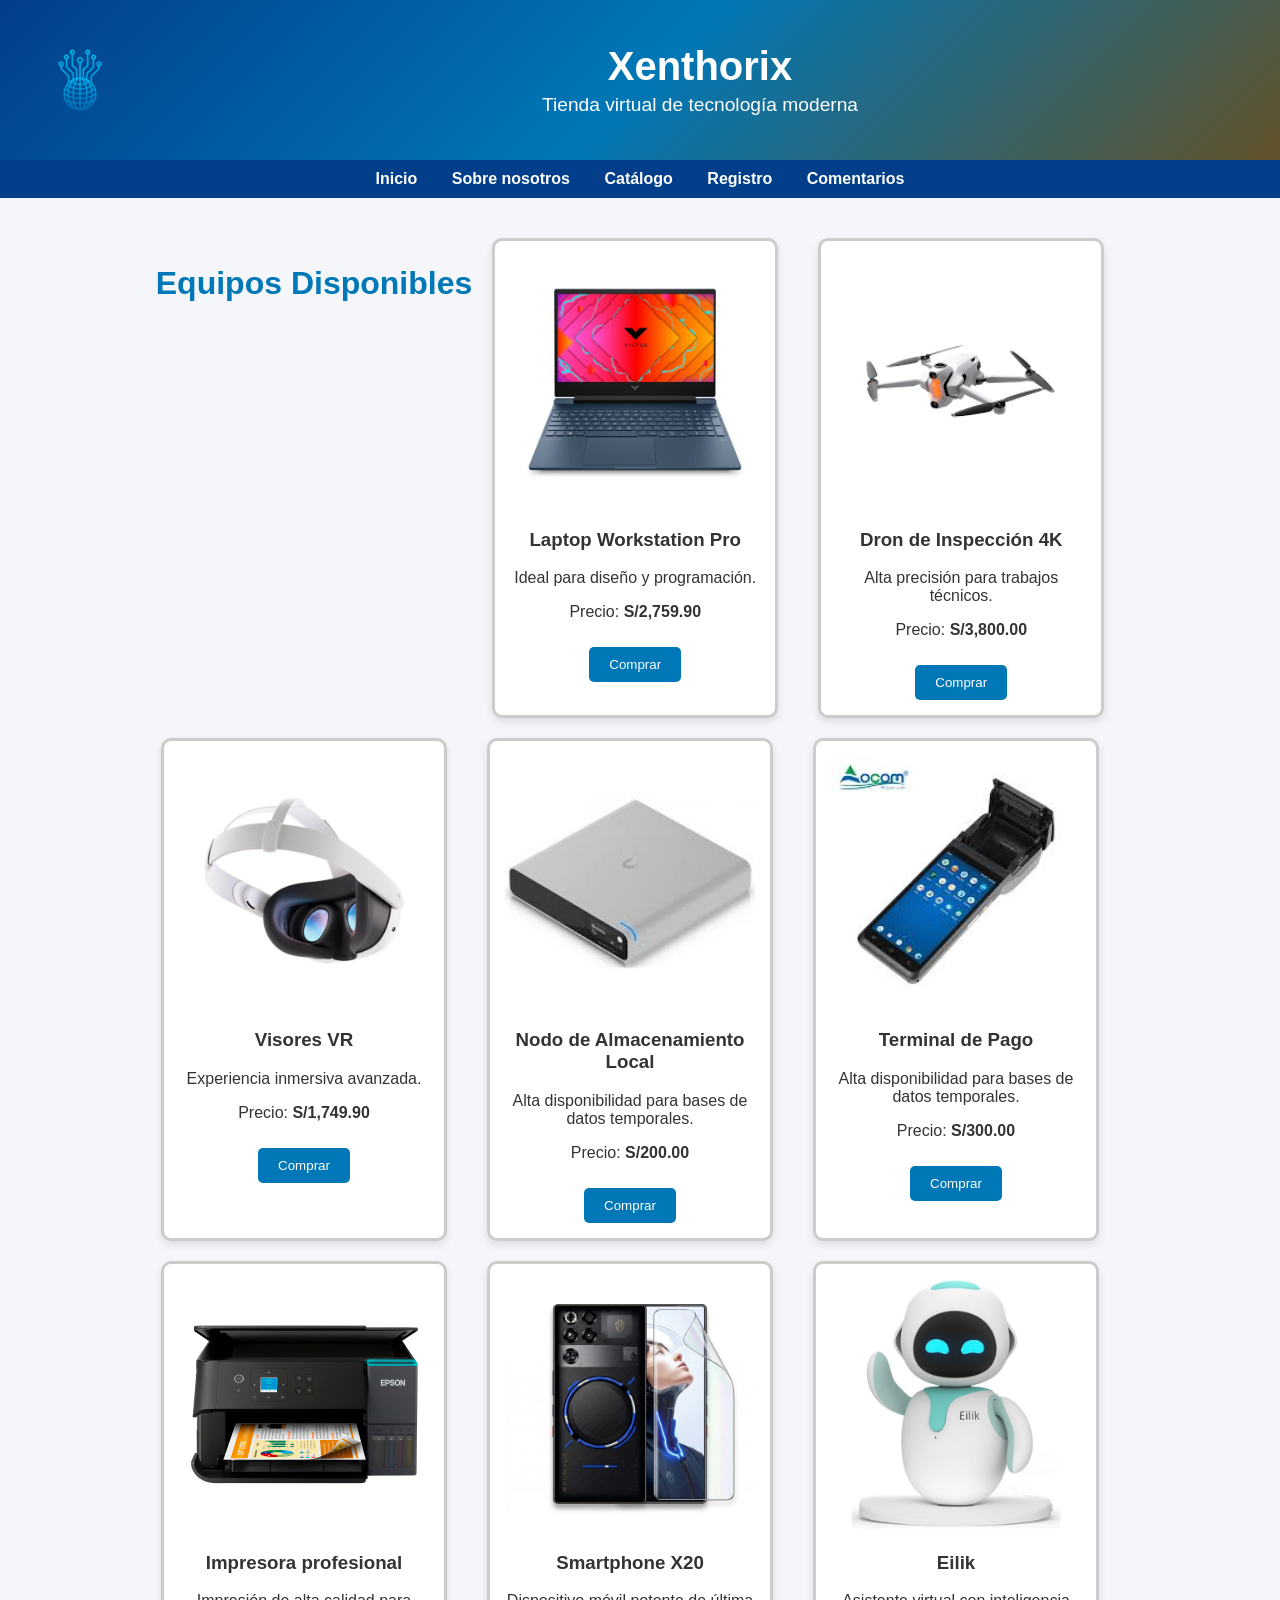
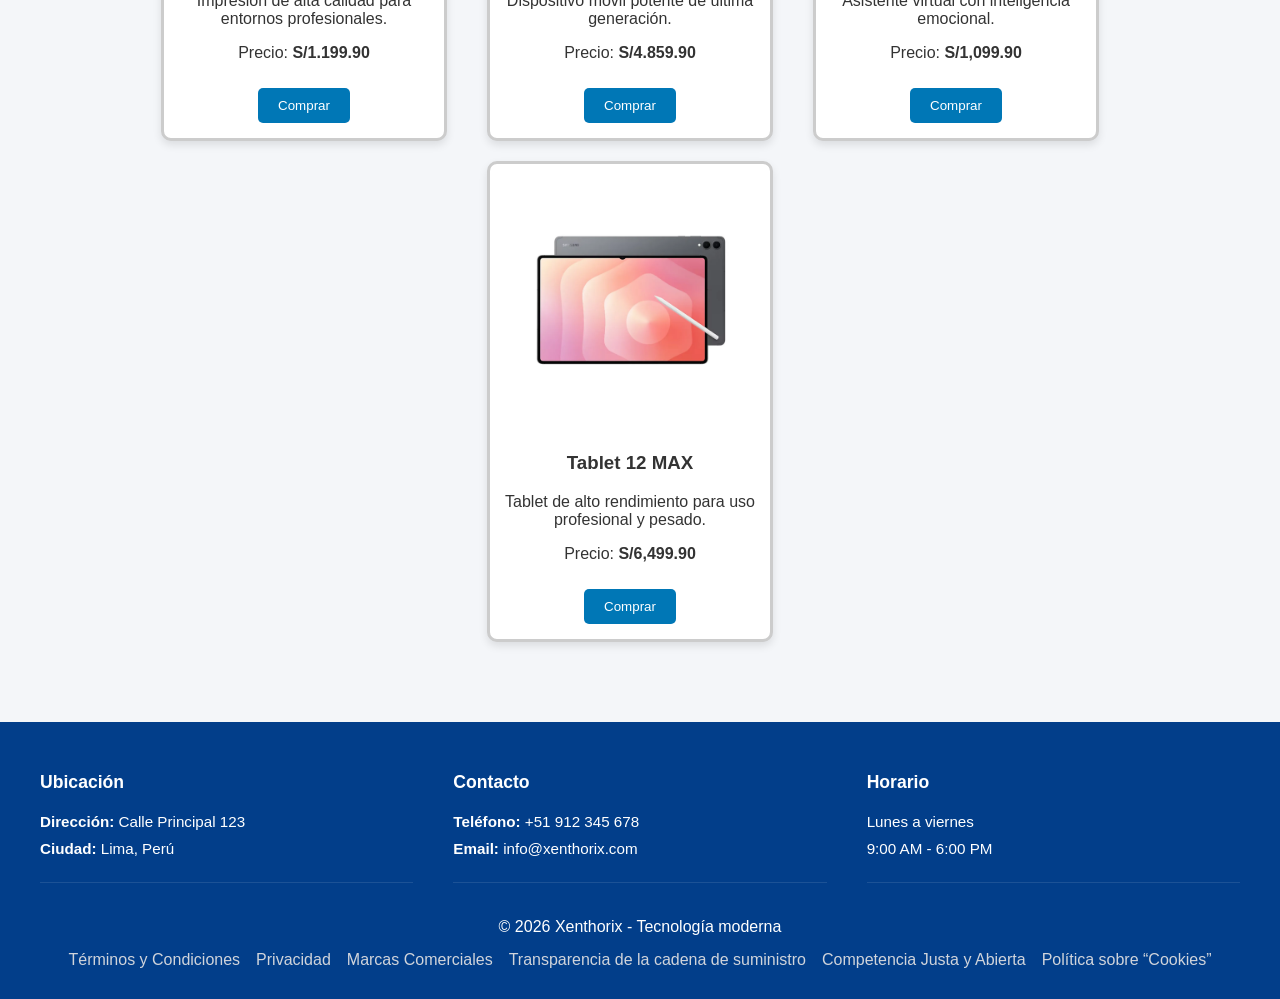
==== commit f3325b17: "Update catalogo.html" ====
--- a/catalogo.html
+++ b/catalogo.html
@@ -125,13 +125,13 @@
                 <h4>Ubicación</h4>
                 <p>
                     <strong>Dirección:</strong> Calle Principal 123<br>
-                    <strong>Ciudad:</strong> Santiago, Chile
+                    <strong>Ciudad:</strong> Lima, Perú
                 </p>
             </div>
             <div class="footer-section">
                 <h4>Contacto</h4>
                 <p>
-                    <strong>Teléfono:</strong> +56 9 1234 5678<br>
+                    <strong>Teléfono:</strong> +51 912 345 678<br>
                     <strong>Email:</strong> info@xenthorix.com
                 </p>
             </div>
